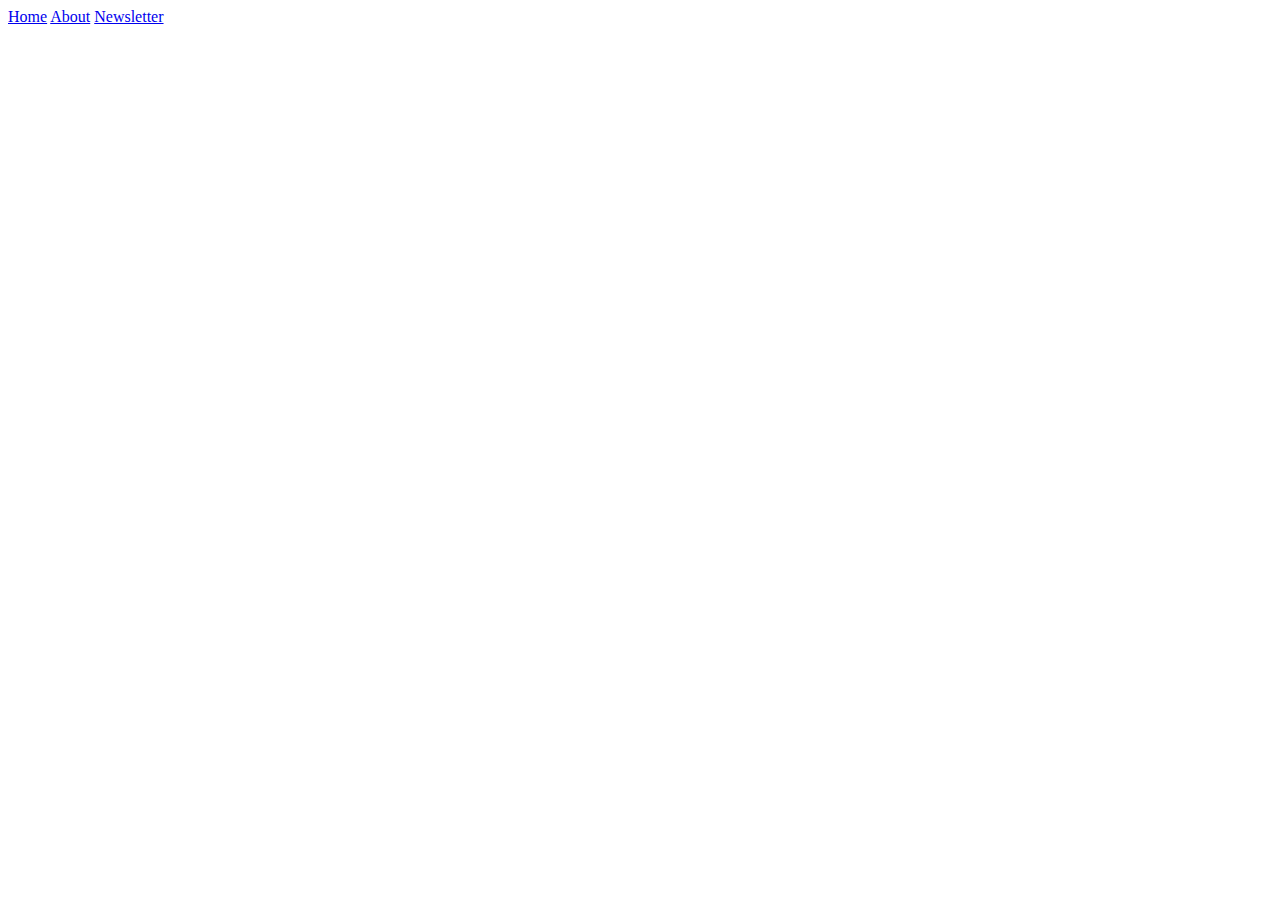
==== index.html @ 06579d29 "copied html into other files" ====
<!DOCTYPE html>
<html>
    <head>
        <meta charset="UTF-8">
        <title>Newsletter</title>
        <link href="https://fonts.googleapis.com/css?family=Merriweather:300,300i,400,400i,700|Roboto:300,300i,400,400i" rel="stylesheet">
    </head>
    <body></body>
        <header>
            <nav>
                <a href="index.html">Home</a>
                <a href="about.html">About</a>
                <a href="newsletter.html">Newsletter</a>
            </nav>
        </header>
        <main>
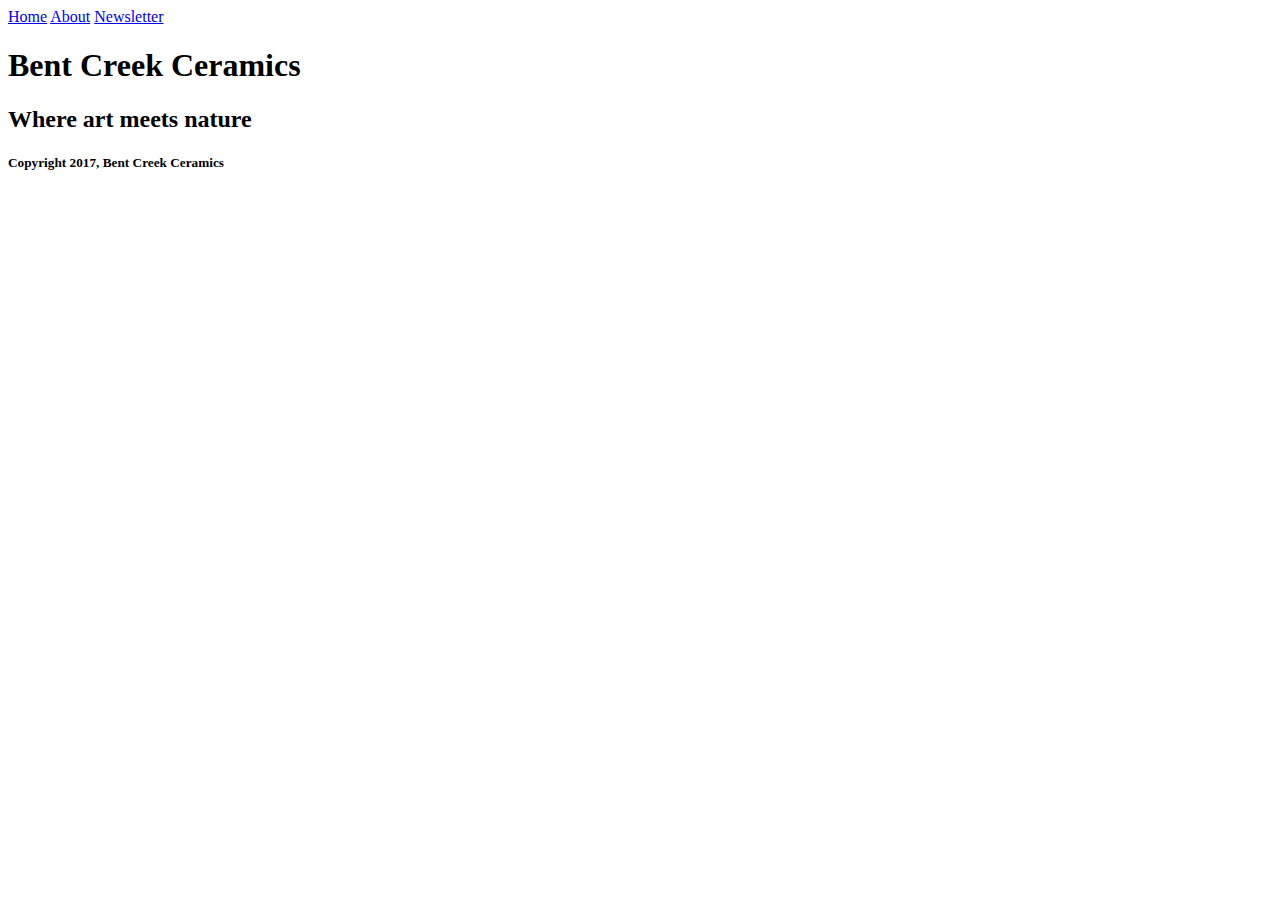
==== commit 6dc7f0fd: "added images to html" ====
--- a/index.html
+++ b/index.html
@@ -3,9 +3,10 @@
     <head>
         <meta charset="UTF-8">
         <title>Newsletter</title>
+        <link rel="stylesheet" href="style.css">
         <link href="https://fonts.googleapis.com/css?family=Merriweather:300,300i,400,400i,700|Roboto:300,300i,400,400i" rel="stylesheet">
     </head>
-    <body></body>
+    <body>
         <header>
             <nav>
                 <a href="index.html">Home</a>
@@ -13,4 +14,25 @@
                 <a href="newsletter.html">Newsletter</a>
             </nav>
         </header>
-        <main>+        <main>
+            <section>
+                <h1>Bent Creek Ceramics</h1>
+                <h2>Where art meets nature</h2>
+            </section>
+            <section>
+                <div>
+                    <div class="img1" img scr="/Users/hamiltonmoore/ironyard/front-end/week-one-project/images/optimized/product-1.jpg" alt=#></div>
+                    <div class="img2" img scr="/Users/hamiltonmoore/ironyard/front-end/week-one-project/images/optimized/product-2.jpg" alt=#></div>
+                    <div class="img3" img src="/Users/hamiltonmoore/ironyard/front-end/week-one-project/images/optimized/product-3.jpg" alt=#></div>
+                    <div class="img4" img src="/Users/hamiltonmoore/ironyard/front-end/week-one-project/images/optimized/product-4.jpg" alt=#></div>
+                    <div class="img5" img src="/Users/hamiltonmoore/ironyard/front-end/week-one-project/images/optimized/product-5.jpg" alt=#></div>
+                    <div class="img6" img src="/Users/hamiltonmoore/ironyard/front-end/week-one-project/images/optimized/product-6.jpg" alt=#></div>
+                    <div class="img7" img src="/Users/hamiltonmoore/ironyard/front-end/week-one-project/images/optimized/product-7.jpg" alt=#></div>
+                </div>
+            </section>
+        </main>
+        <footer>
+            <h5>Copyright 2017, Bent Creek Ceramics</h5>
+        </footer>
+    </body>
+</html>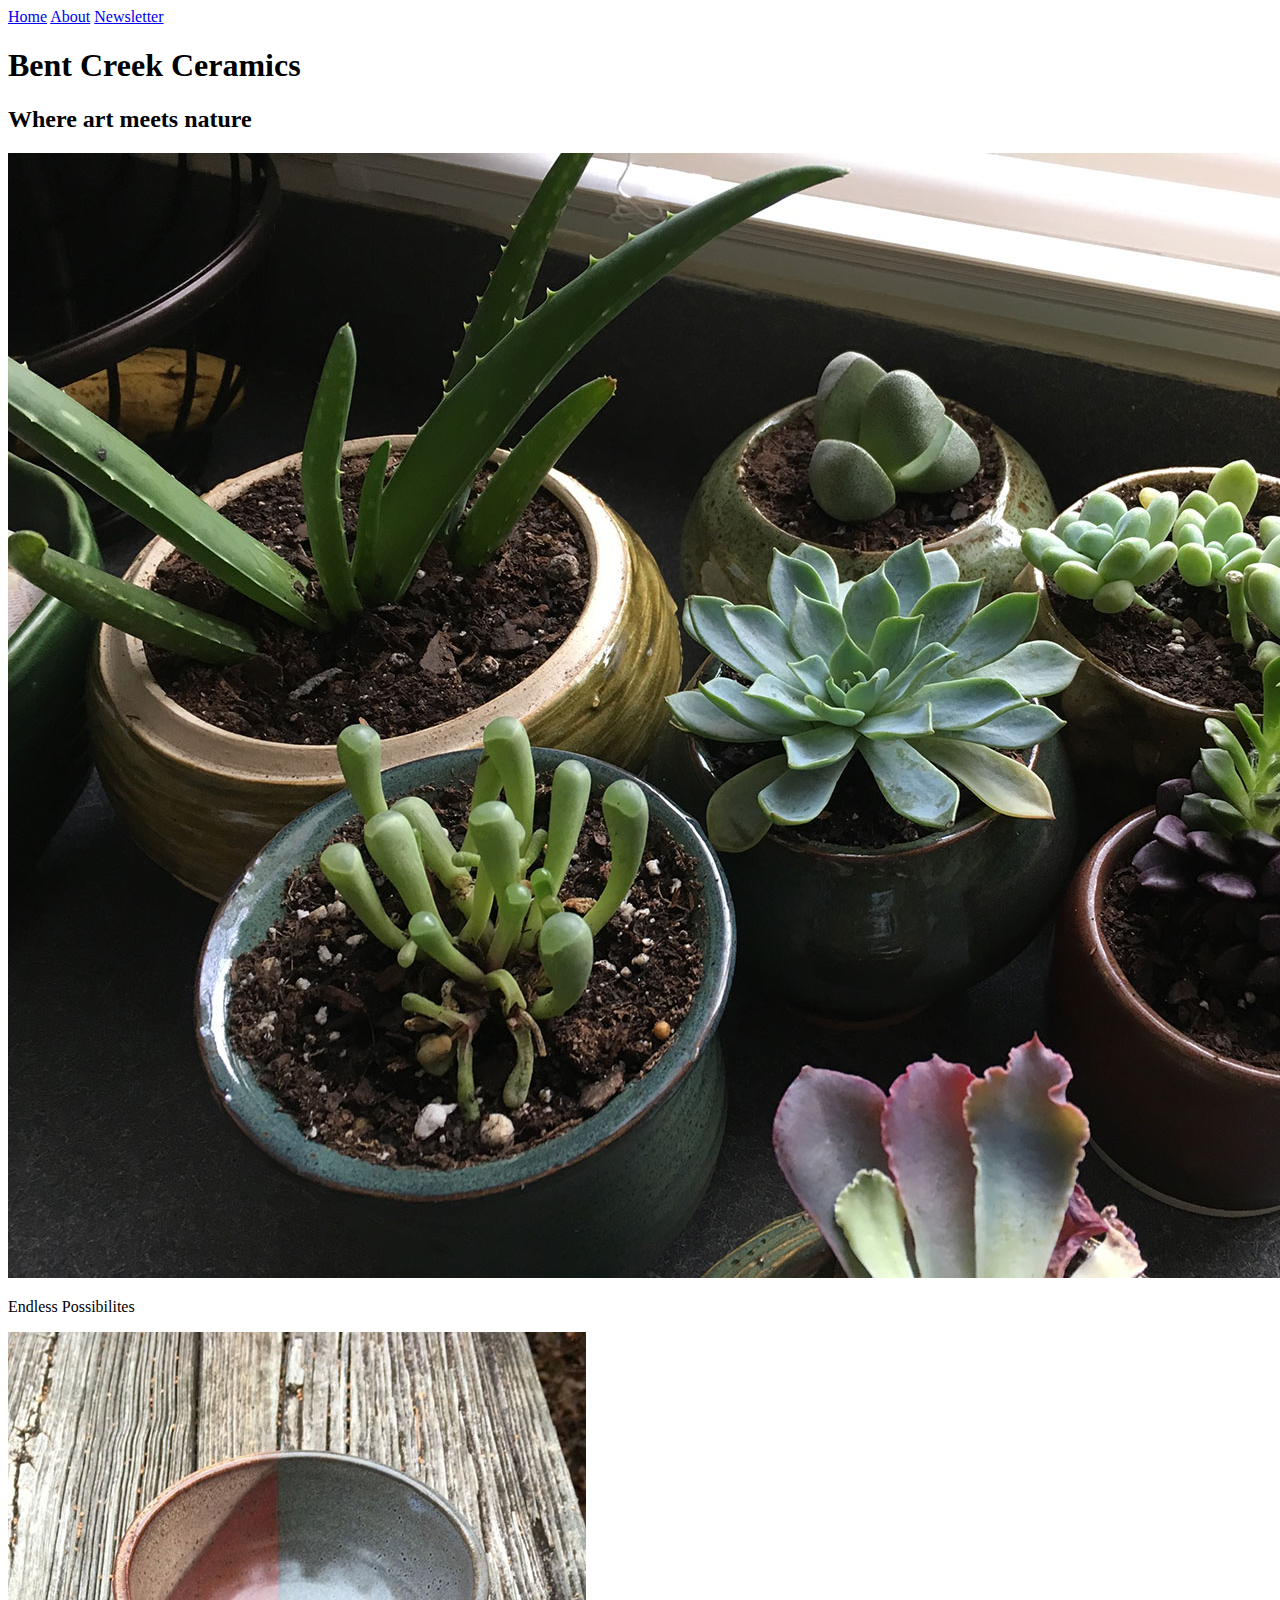
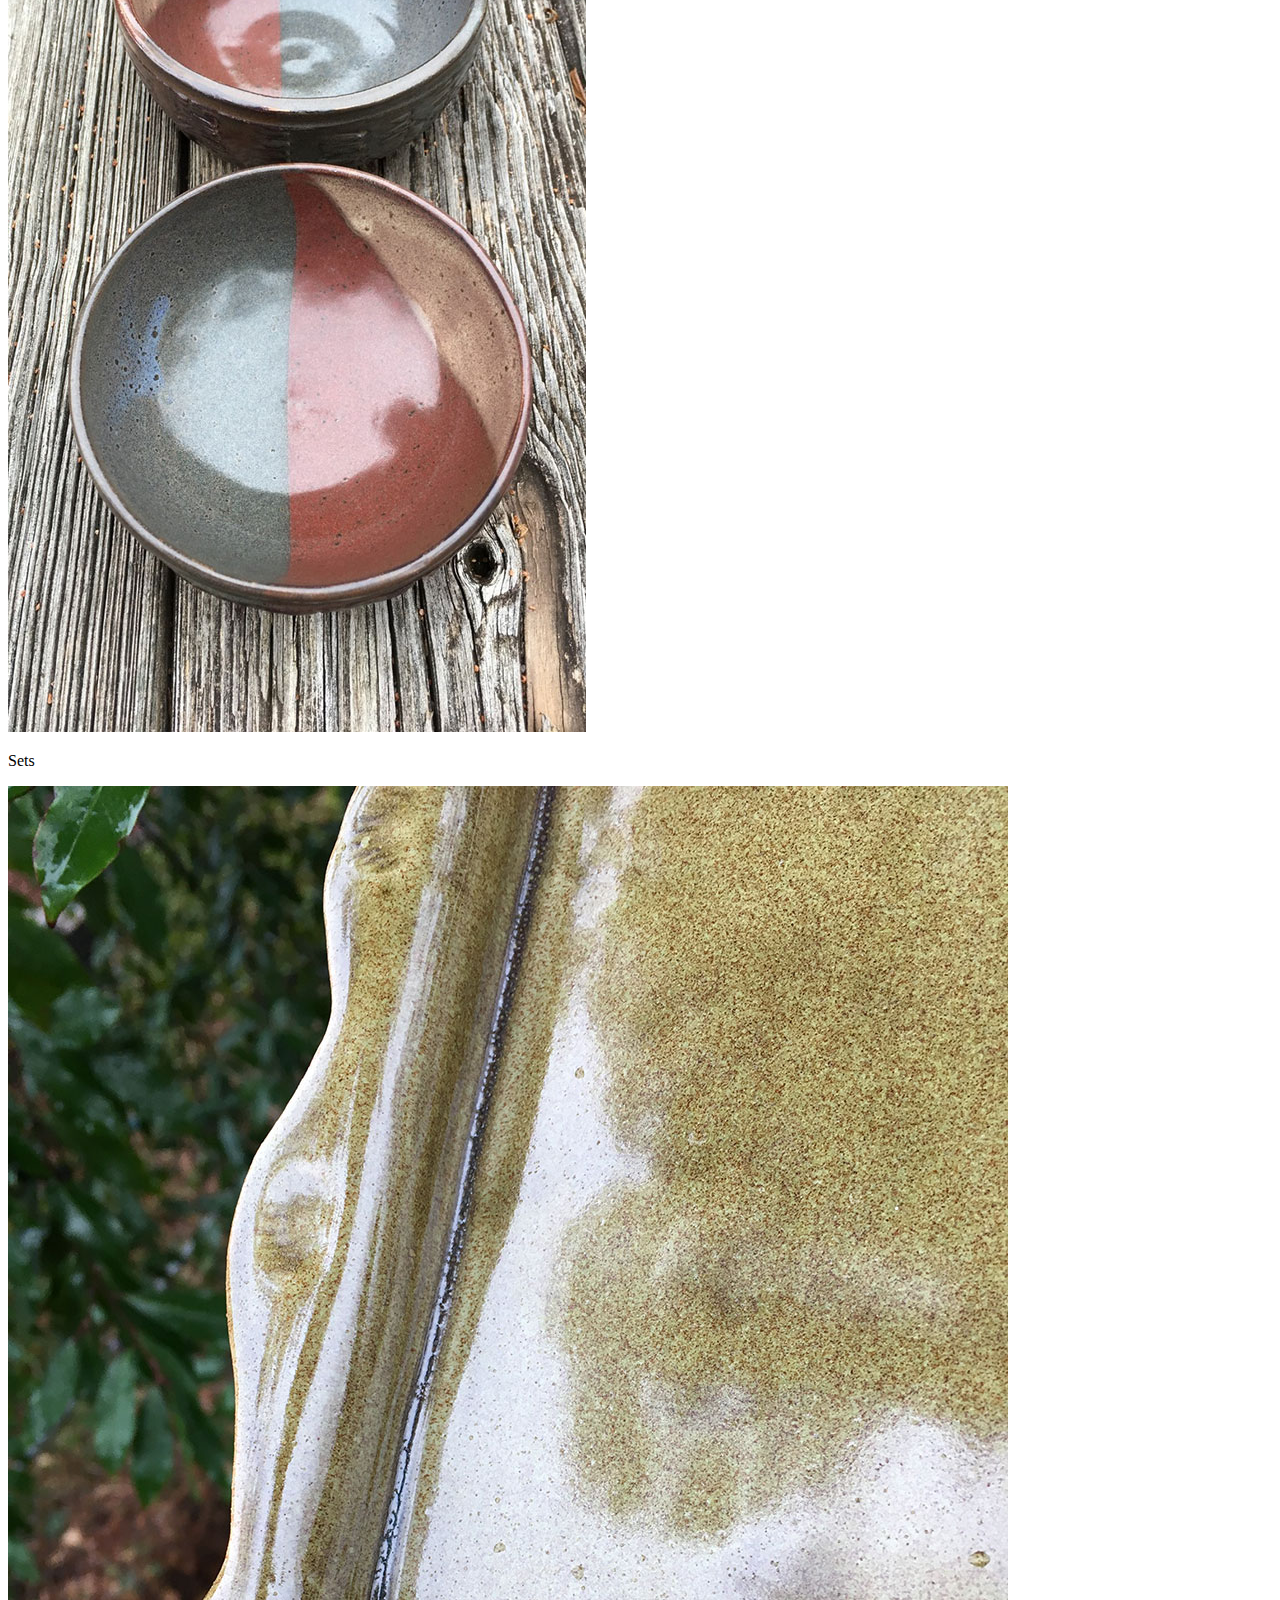
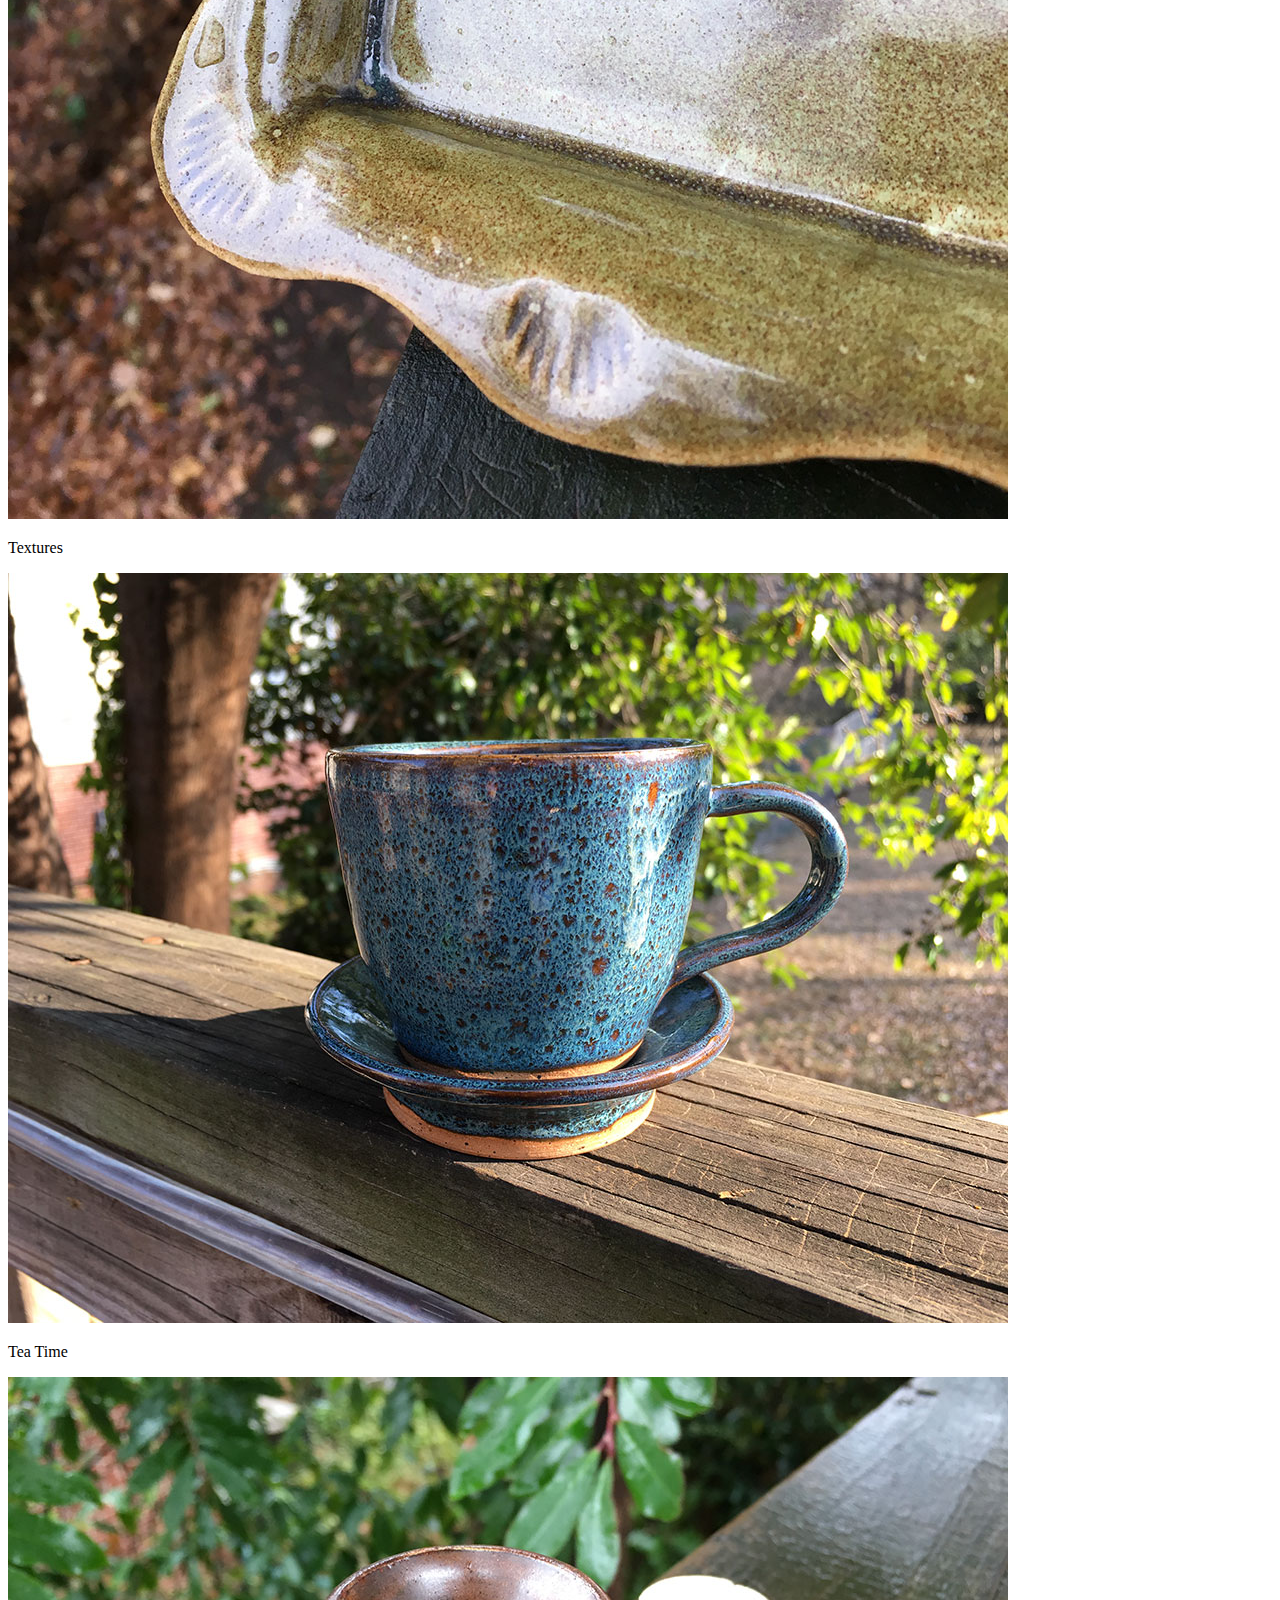
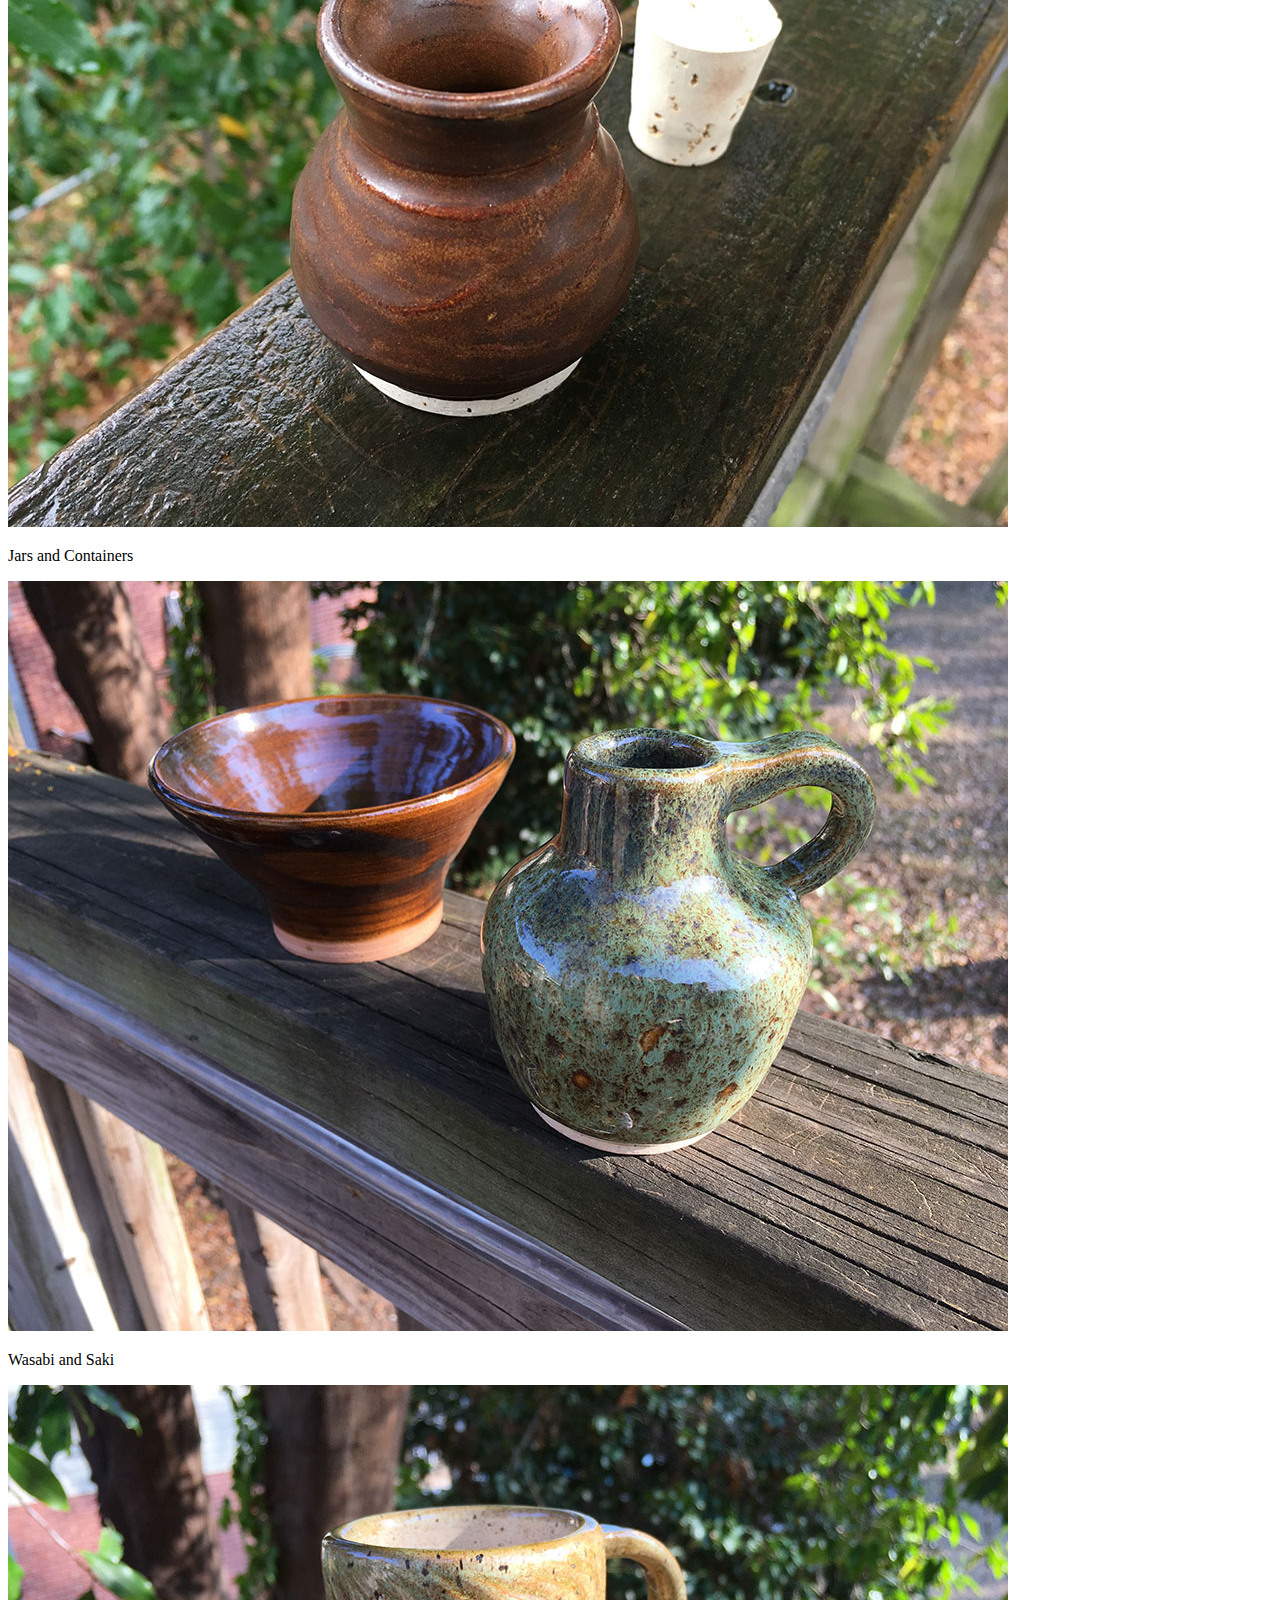
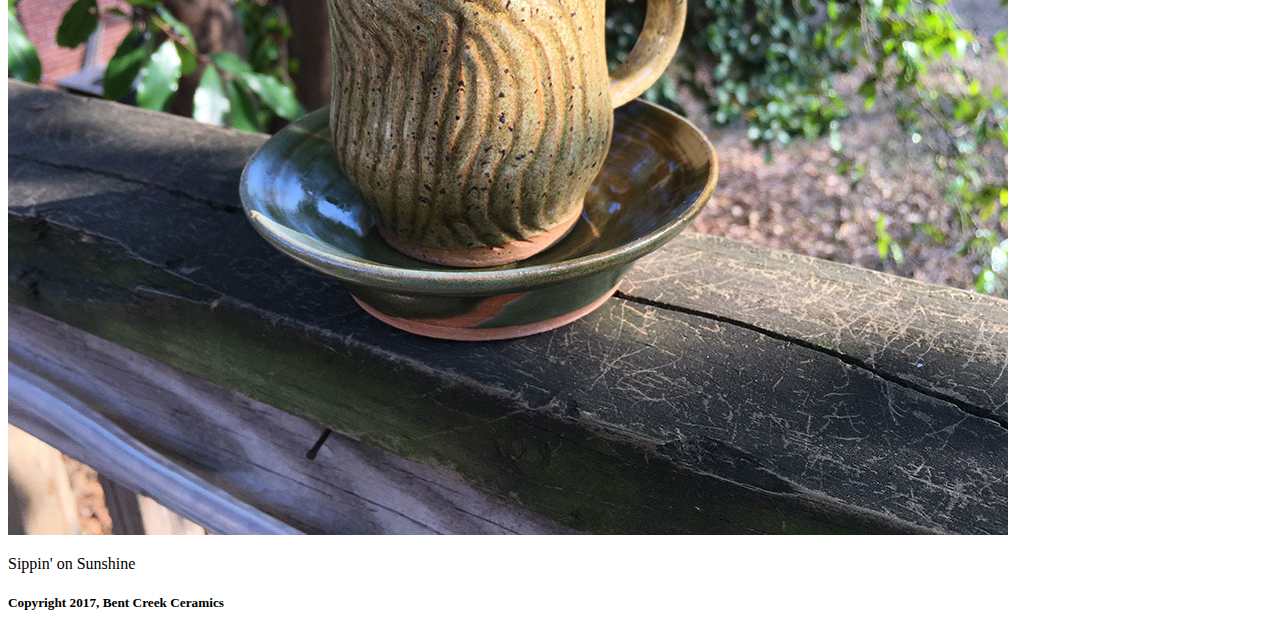
==== commit 37c1a952: "put text with words for images" ====
--- a/index.html
+++ b/index.html
@@ -21,13 +21,34 @@
             </section>
             <section>
                 <div>
-                    <div class="img1" img scr="/Users/hamiltonmoore/ironyard/front-end/week-one-project/images/optimized/product-1.jpg" alt=#></div>
-                    <div class="img2" img scr="/Users/hamiltonmoore/ironyard/front-end/week-one-project/images/optimized/product-2.jpg" alt=#></div>
-                    <div class="img3" img src="/Users/hamiltonmoore/ironyard/front-end/week-one-project/images/optimized/product-3.jpg" alt=#></div>
-                    <div class="img4" img src="/Users/hamiltonmoore/ironyard/front-end/week-one-project/images/optimized/product-4.jpg" alt=#></div>
-                    <div class="img5" img src="/Users/hamiltonmoore/ironyard/front-end/week-one-project/images/optimized/product-5.jpg" alt=#></div>
-                    <div class="img6" img src="/Users/hamiltonmoore/ironyard/front-end/week-one-project/images/optimized/product-6.jpg" alt=#></div>
-                    <div class="img7" img src="/Users/hamiltonmoore/ironyard/front-end/week-one-project/images/optimized/product-7.jpg" alt=#></div>
+                    <div class="img1">
+                        <img src="./images/optimized/product-1.jpg" alt='#'>
+                        <p>Endless Possibilites</p>
+                    </div>
+                    <div class="img2"> 
+                        <img src="./images/optimized/product-2.jpg" alt='#'>
+                        <p>Sets</p>
+                    </div>
+                    <div class="img3"> 
+                        <img src="./images/optimized/product-3.jpg" alt='#'>
+                        <p>Textures</p>
+                    </div>
+                    <div class="img4"> 
+                        <img src="./images/optimized/product-4.jpg" alt='#'>
+                        <p>Tea Time</P>
+                    </div>
+                    <div class="img5"> 
+                        <img src="./images/optimized/product-5.jpg" alt='#'>
+                        <p>Jars and Containers</p>
+                    </div>
+                    <div class="img6"> 
+                        <img src="./images/optimized/product-6.jpg" alt='#'>
+                        <p>Wasabi and Saki</p>
+                    </div>
+                    <div class="img7"> 
+                        <img src="./images/optimized/product-7.jpg" alt='#'>
+                        <p>Sippin' on Sunshine</p>
+                    </div>
                 </div>
             </section>
         </main>
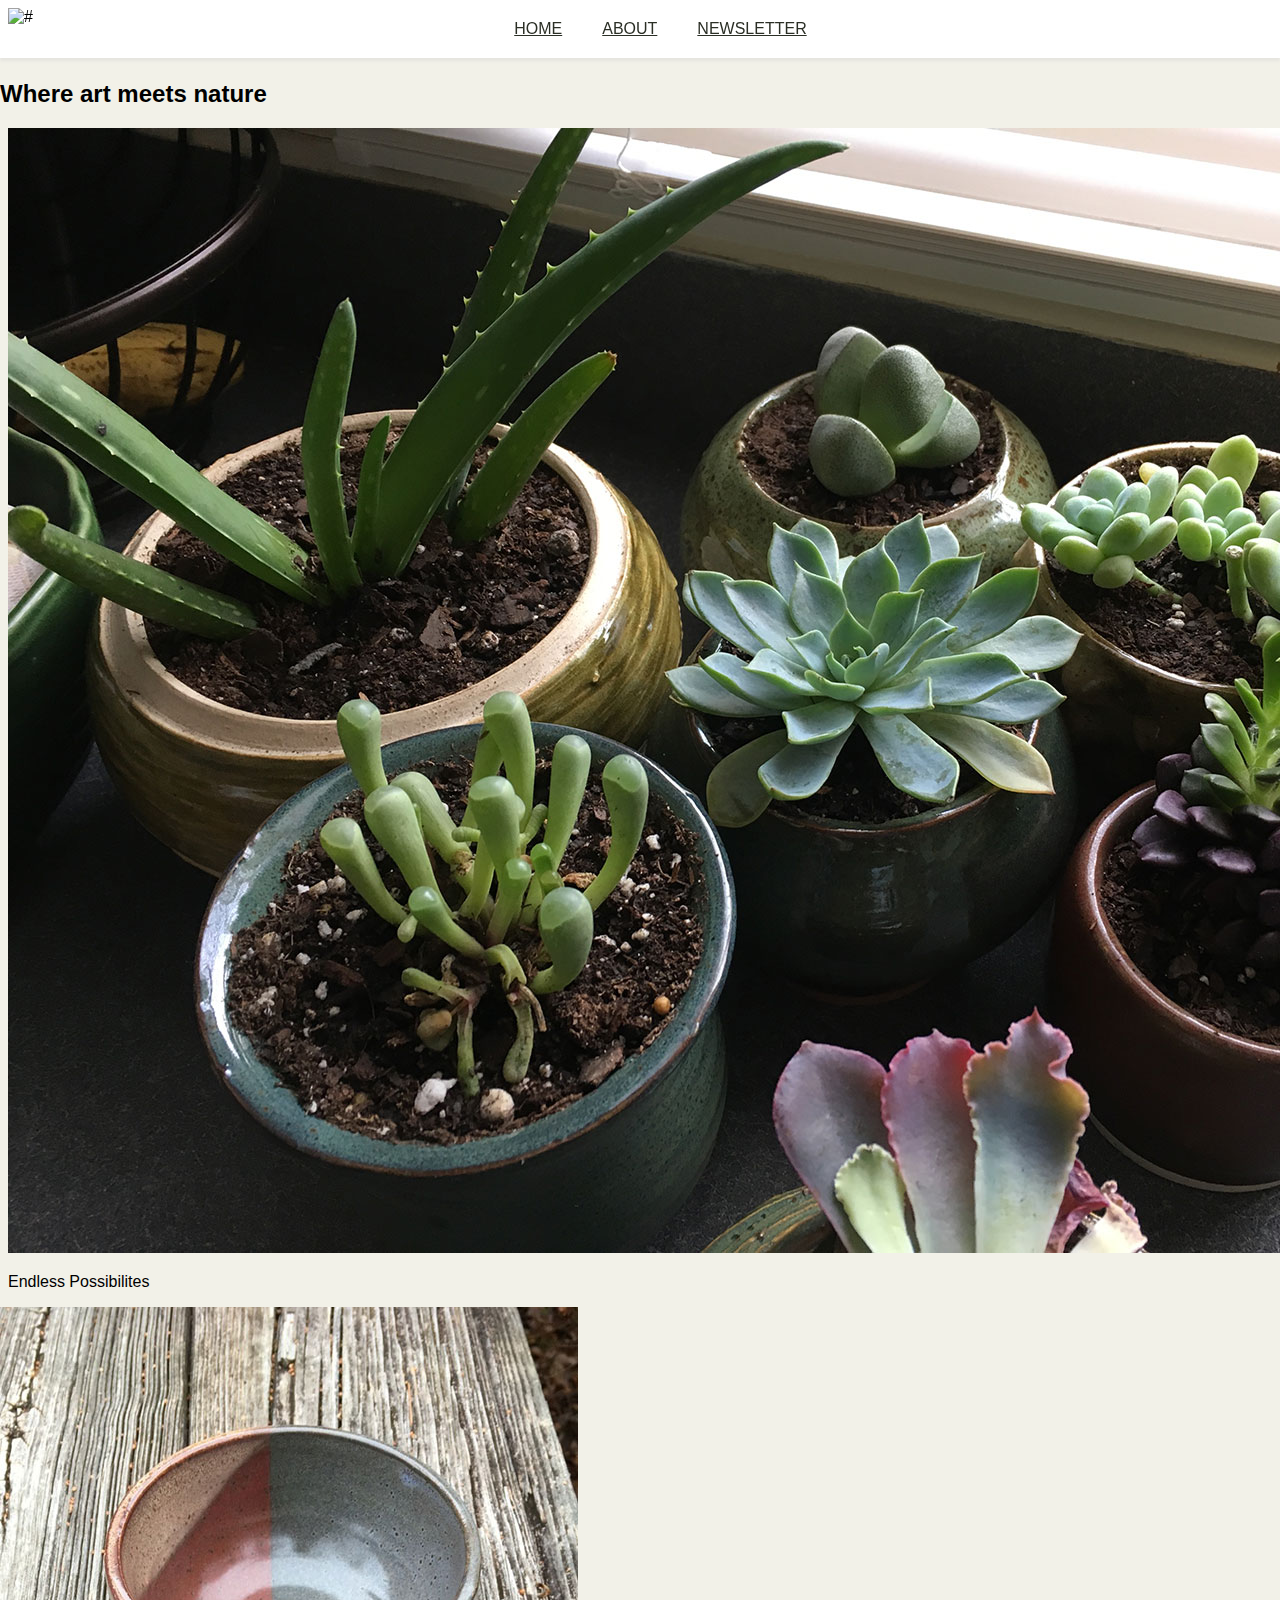
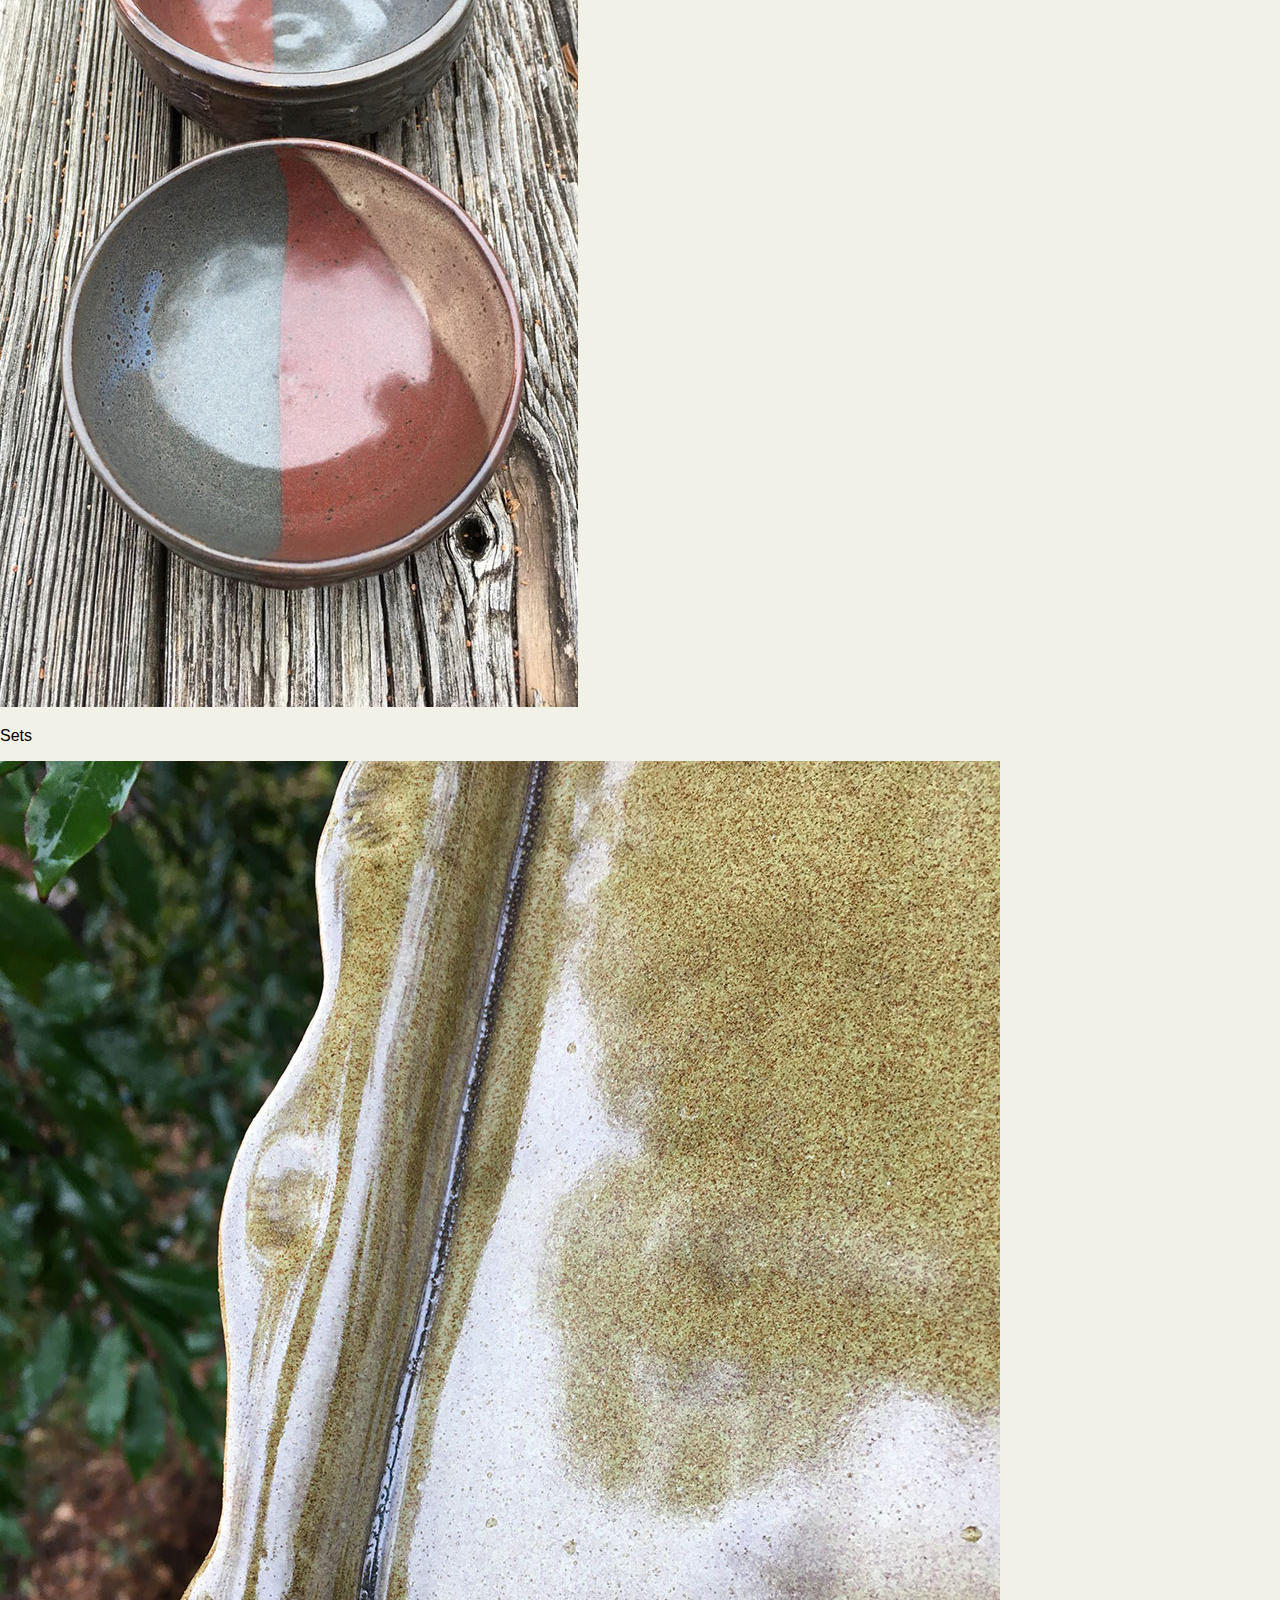
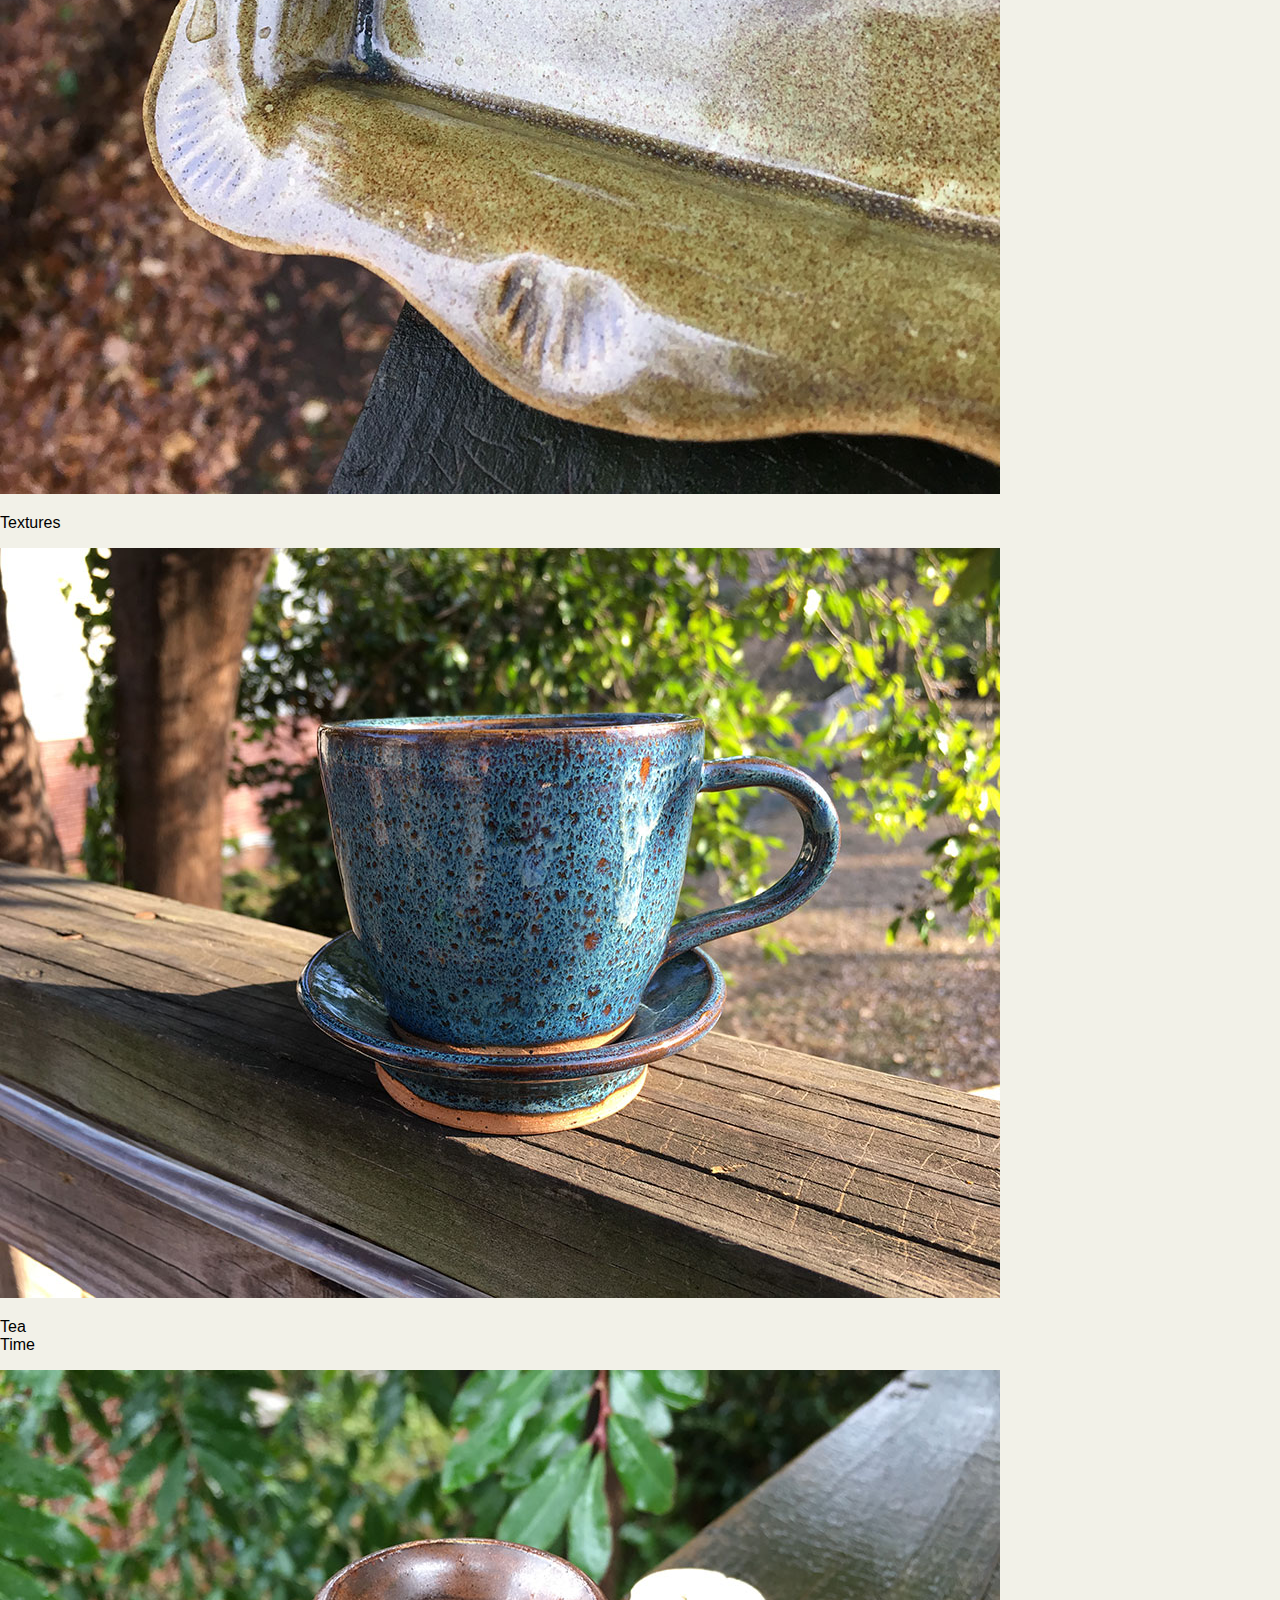
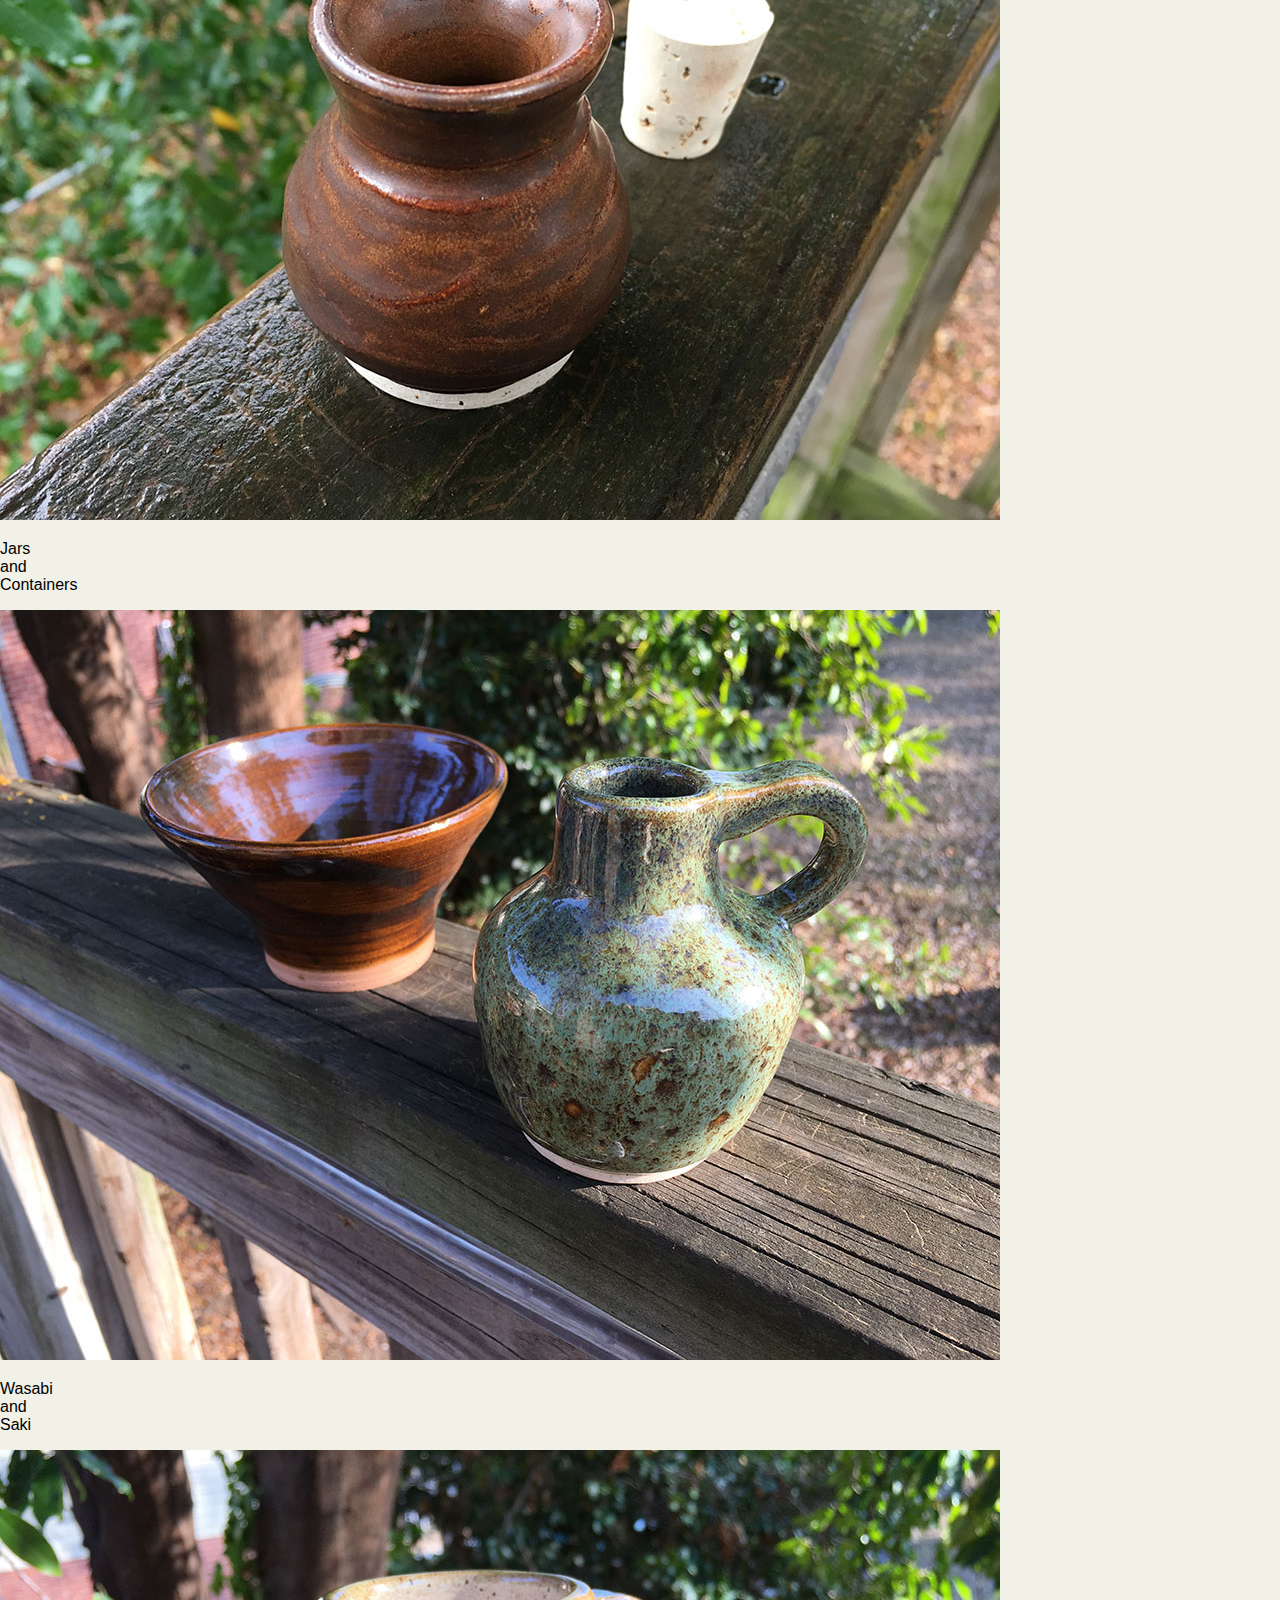
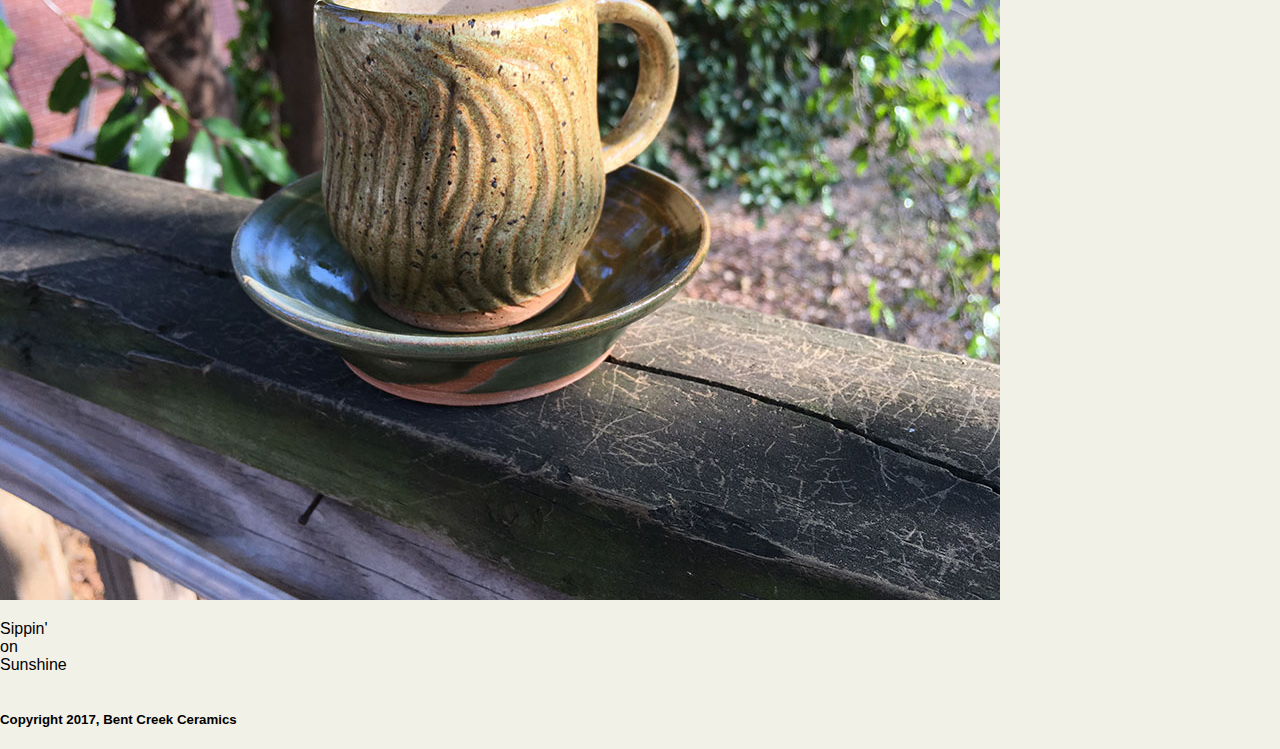
==== commit 667ddcbe: "added background image" ====
--- a/index.html
+++ b/index.html
@@ -3,15 +3,21 @@
     <head>
         <meta charset="UTF-8">
         <title>Newsletter</title>
-        <link rel="stylesheet" href="style.css">
-        <link href="https://fonts.googleapis.com/css?family=Merriweather:300,300i,400,400i,700|Roboto:300,300i,400,400i" rel="stylesheet">
+        <link rel="stylesheet" href="styles.css">
     </head>
     <body>
+        <div class="container">
         <header>
-            <nav>
+            <nav class="nav-bar">
+                <div class="nav-logo">
+                <img src="/Users/hamiltonmoore/ironyard/front-end/week-one-project/images/optimized/bent-creek-logo.png" alt=#
+                id="logo"></div>
+                <div class="nav-links">
                 <a href="index.html">Home</a>
                 <a href="about.html">About</a>
                 <a href="newsletter.html">Newsletter</a>
+                </div>
+            <div class="phantom div"></div>
             </nav>
         </header>
         <main>
@@ -55,5 +61,6 @@
         <footer>
             <h5>Copyright 2017, Bent Creek Ceramics</h5>
         </footer>
+        </div>
     </body>
 </html>--- a/styles.css
+++ b/styles.css
@@ -0,0 +1,76 @@
+body{
+    background: #F2F1E8;
+    font-family: 'Merriweather', serif;
+    font-family: 'Roboto', sans-serif;
+    margin: 0 auto;
+}
+
+header{
+    position: fixed;
+    margin: 0;
+    width: 100%;
+
+}
+nav{
+    box-shadow: 0px 3px 3px #E5E4DF; 
+}
+.nav-bar{
+    background-color: #FFFFFF;
+    display: flex;
+    justify-content: space-between;  
+}
+
+.nav-bar a{
+    color: #2B2F26;
+    padding: 20px;
+    text-transform: uppercase;
+}
+
+.nav-logo img{
+    align-self: center;
+    height: 40px;
+    width: 40px;
+    margin: .5rem;
+}
+.nav-links{
+    display:flex;
+    align-content: center;
+}
+
+.container{
+    display: flex;
+    flex-direction: column;
+    flex-wrap: wrap; 
+}
+
+.img1{
+    margin: .5rem;
+}
+
+.img2{
+    width: 5px;
+}
+
+.img3{
+    width: 5px;
+}
+
+.img4{
+    width: 5px;
+}
+
+.img5{
+    width: 5px;
+}
+
+.img6{
+    width: 5px;
+}
+
+.img7{
+    width: 5px;
+} 
+
+#newsLetterBody {
+    background-image: url("./images/optimized/background-2.jpg");
+}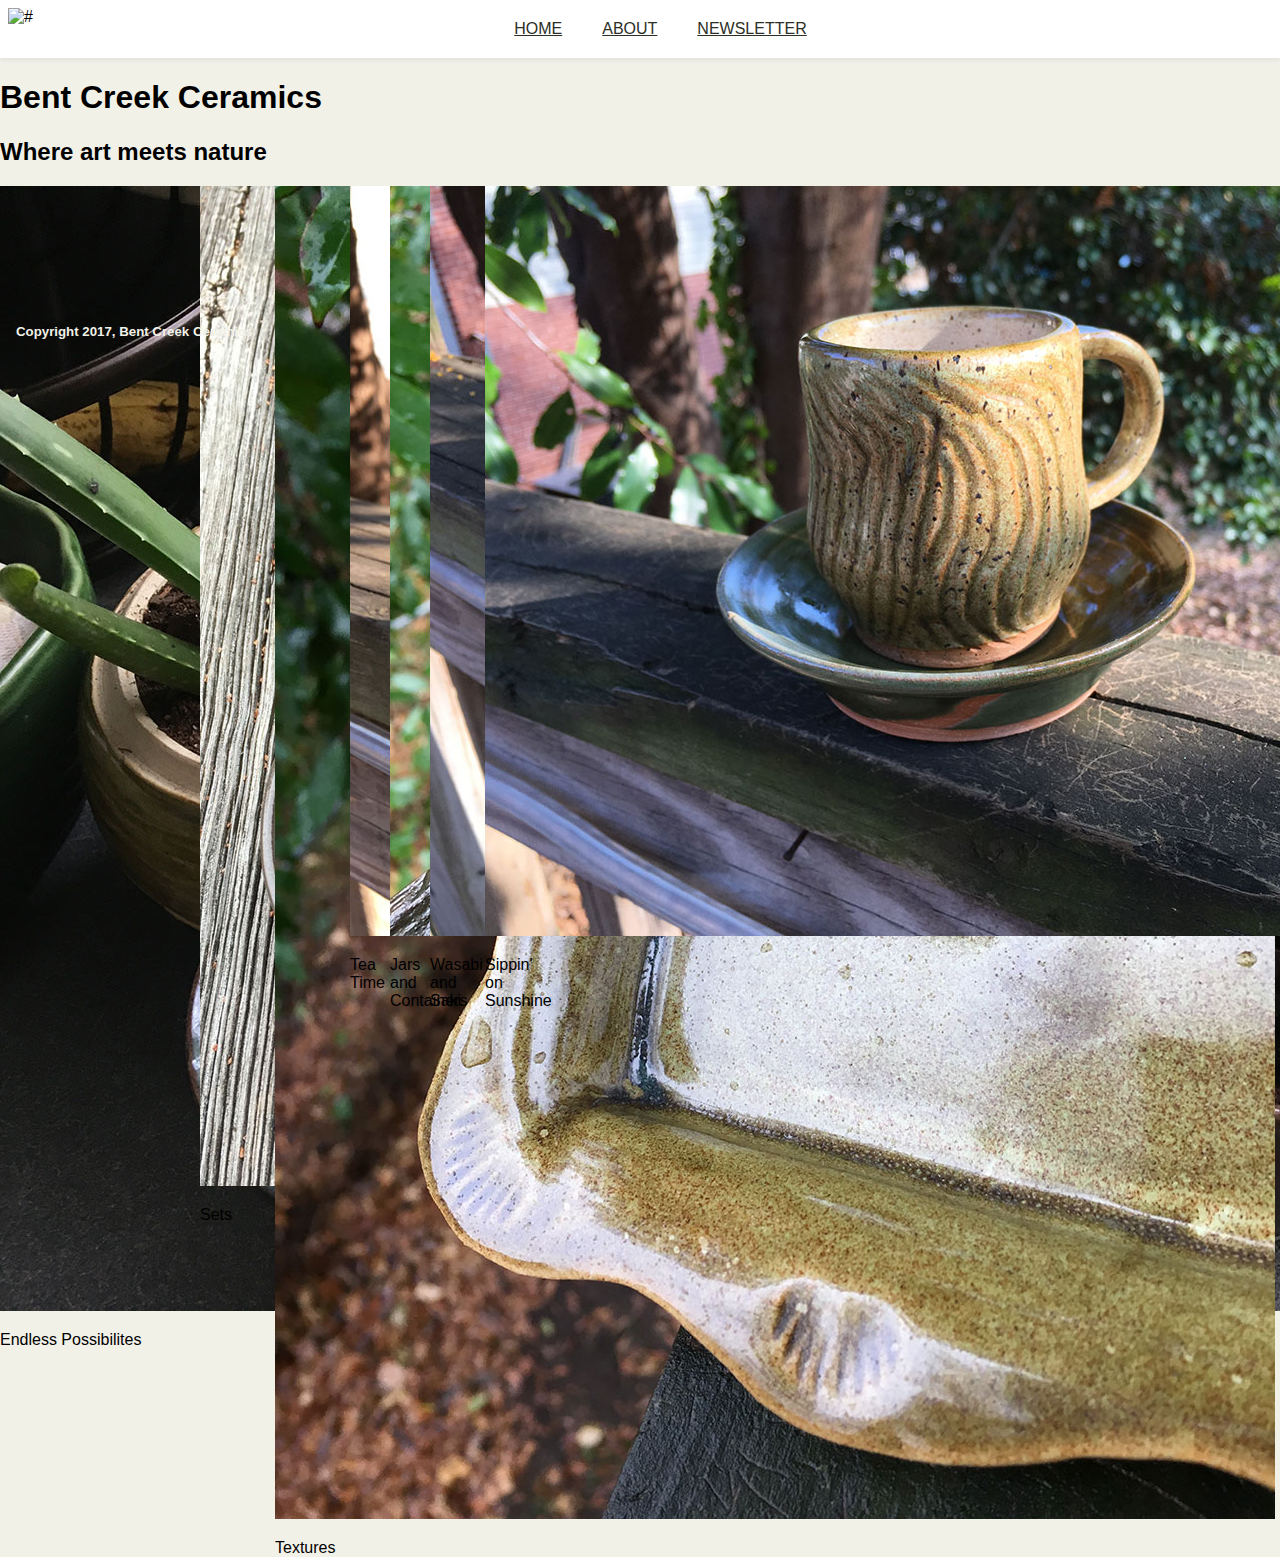
==== commit 3d821fac: "added IDs to images on HOME" ====
--- a/index.html
+++ b/index.html
@@ -26,33 +26,33 @@
                 <h2>Where art meets nature</h2>
             </section>
             <section>
-                <div>
-                    <div class="img1">
-                        <img src="./images/optimized/product-1.jpg" alt='#'>
+                <div class="imageGroup">
+                    <div class="imageHolder30">
+                        <img src="./images/optimized/product-1.jpg" alt='#'id="img1">
                         <p>Endless Possibilites</p>
                     </div>
-                    <div class="img2"> 
-                        <img src="./images/optimized/product-2.jpg" alt='#'>
+                    <div class="imageHolder50"> 
+                        <img src="./images/optimized/product-2.jpg" alt='#'id="img2">
                         <p>Sets</p>
                     </div>
-                    <div class="img3"> 
-                        <img src="./images/optimized/product-3.jpg" alt='#'>
+                    <div class="imageHolder50"> 
+                        <img src="./images/optimized/product-3.jpg" alt='#'id="img3">
                         <p>Textures</p>
                     </div>
-                    <div class="img4"> 
-                        <img src="./images/optimized/product-4.jpg" alt='#'>
+                    <div class="imageHolder10"> 
+                        <img src="./images/optimized/product-4.jpg" alt='#'id="img4">
                         <p>Tea Time</P>
                     </div>
-                    <div class="img5"> 
-                        <img src="./images/optimized/product-5.jpg" alt='#'>
+                    <div class="imageHolder10"> 
+                        <img src="./images/optimized/product-5.jpg" alt='#'id="img5">
                         <p>Jars and Containers</p>
                     </div>
-                    <div class="img6"> 
-                        <img src="./images/optimized/product-6.jpg" alt='#'>
+                    <div class="imageHolder5"> 
+                        <img src="./images/optimized/product-6.jpg" alt='#'id="img6">
                         <p>Wasabi and Saki</p>
                     </div>
-                    <div class="img7"> 
-                        <img src="./images/optimized/product-7.jpg" alt='#'>
+                    <div class="imageHolder10"> 
+                        <img src="./images/optimized/product-7.jpg" alt='#'id="img7">
                         <p>Sippin' on Sunshine</p>
                     </div>
                 </div>
--- a/styles.css
+++ b/styles.css
@@ -3,12 +3,13 @@
     font-family: 'Merriweather', serif;
     font-family: 'Roboto', sans-serif;
     margin: 0 auto;
+    font-weight: none;
 }
 
-header{
-    position: fixed;
+ header{
+    /* position: fixed; */
     margin: 0;
-    width: 100%;
+    width: 100%; 
 
 }
 nav{
@@ -37,40 +38,56 @@
     align-content: center;
 }
 
-.container{
+ /* .container{
     display: flex;
     flex-direction: column;
     flex-wrap: wrap; 
+}  */
+
+ .imageGroup{
+    display: flex;
+    /* flex-wrap: wrap;
+    justify-content: space-between; */
+} 
+ .imageHolder30{
+    width: 200px;
+    height: 100px;
 }
 
-.img1{
-    margin: .5rem;
+.imageHolder50{
+    width: 75px;
+    height: 100px;
+} 
+
+.imageHolder10{
+    width: 40px;
+    height: 100px;
+}  
+
+.imageHolder5{
+    width: 55px;
+    height: 100px;
 }
 
-.img2{
-    width: 5px;
+ 
+ #newsLetterBody {
+    background-image: url("./images/optimized/background-2.jpg"); 
+    background-size: 100%;
+} 
+
+form{
+    position: relative;
+    top: 200px;
+    background-color: white;
 }
 
-.img3{
-    width: 5px;
+footer{
+    color: #F2F1E8;
+    padding: 1rem;
+    background-color: #131511;
 }
 
-.img4{
-    width: 5px;
-}
-
-.img5{
-    width: 5px;
-}
-
-.img6{
-    width: 5px;
-}
-
-.img7{
-    width: 5px;
-} 
-
-#newsLetterBody {
-    background-image: url("./images/optimized/background-2.jpg");
-}+ /* #img1{
+    width: 100px;
+    height: 100px; 
+}  */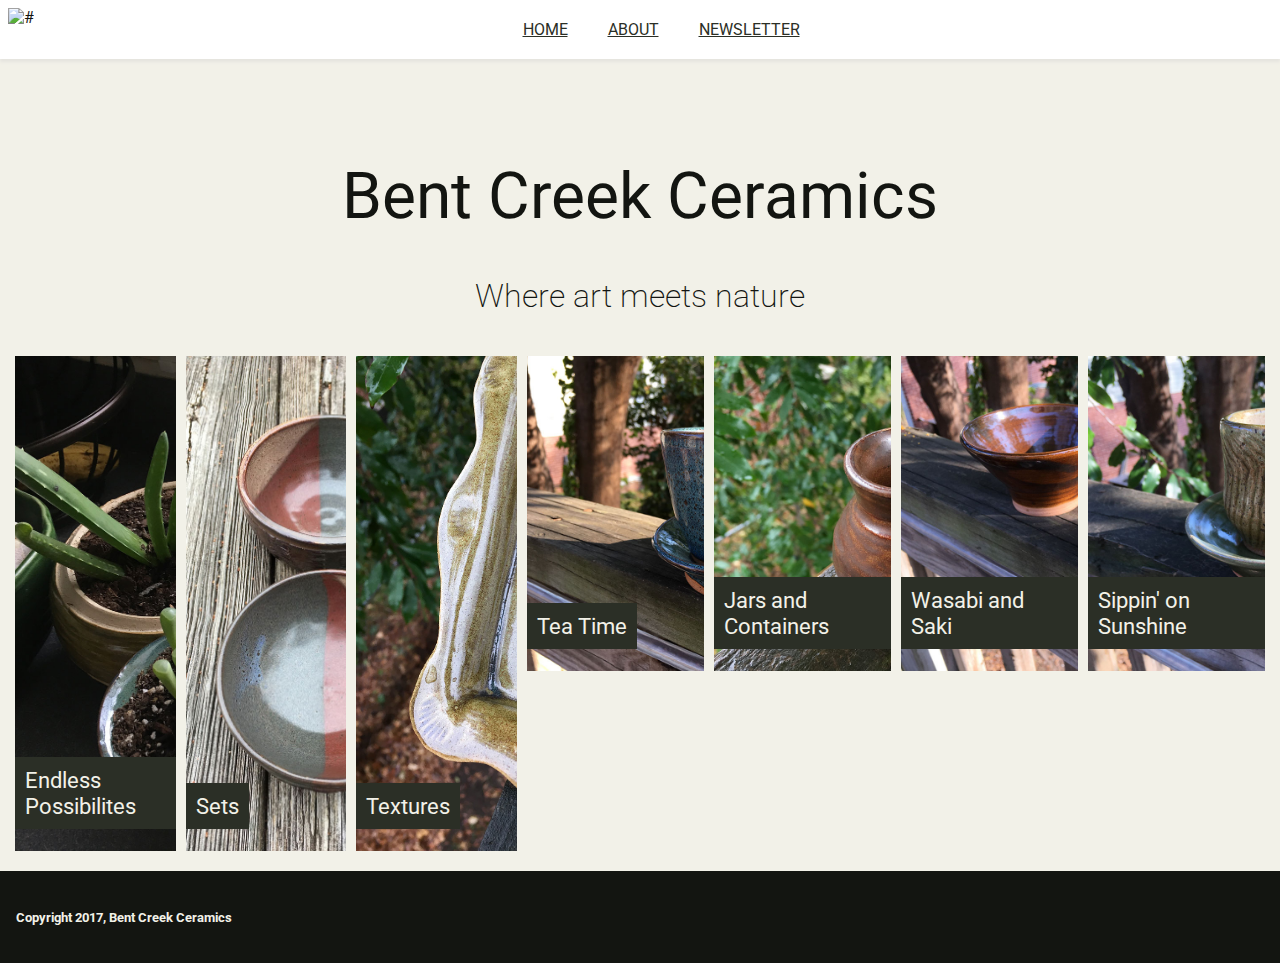
==== commit 0c096a5b: "added and changed image structure" ====
--- a/index.html
+++ b/index.html
@@ -4,6 +4,7 @@
         <meta charset="UTF-8">
         <title>Newsletter</title>
         <link rel="stylesheet" href="styles.css">
+        <link href="https://fonts.googleapis.com/css?family=Merriweather:300,300i,400,400i,700|Roboto:300,300i,400,400i" rel="stylesheet">
     </head>
     <body>
         <div class="container">
@@ -26,36 +27,46 @@
                 <h2>Where art meets nature</h2>
             </section>
             <section>
-                <div class="imageGroup">
-                    <div class="imageHolder30">
-                        <img src="./images/optimized/product-1.jpg" alt='#'id="img1">
+                <div class="productImages">
+                  <div class="row">
+                    <div class="box" id="Endless">
                         <p>Endless Possibilites</p>
                     </div>
-                    <div class="imageHolder50"> 
-                        <img src="./images/optimized/product-2.jpg" alt='#'id="img2">
+                    <div class="box" id="Sets">
                         <p>Sets</p>
                     </div>
-                    <div class="imageHolder50"> 
-                        <img src="./images/optimized/product-3.jpg" alt='#'id="img3">
+                    <div class="box" id="Textures">
                         <p>Textures</p>
                     </div>
-                    <div class="imageHolder10"> 
-                        <img src="./images/optimized/product-4.jpg" alt='#'id="img4">
+                    <div class="row">
+                    <div class="sm-box" id="Teatime">
                         <p>Tea Time</P>
                     </div>
-                    <div class="imageHolder10"> 
-                        <img src="./images/optimized/product-5.jpg" alt='#'id="img5">
+                    <div class="sm-box" id="Jars">
                         <p>Jars and Containers</p>
                     </div>
-                    <div class="imageHolder5"> 
-                        <img src="./images/optimized/product-6.jpg" alt='#'id="img6">
+                    <div class="sm-box" id="Wasabi">
                         <p>Wasabi and Saki</p>
                     </div>
-                    <div class="imageHolder10"> 
-                        <img src="./images/optimized/product-7.jpg" alt='#'id="img7">
+                    <div class="sm-box" id="Sippin">
                         <p>Sippin' on Sunshine</p>
                     </div>
+                    </div>
                 </div>
+                <!-- <div class="top-row">
+            <ul class="imagesTop">
+                <li class="product-1"><img src="./images/optimized/product-1.jpg" alt="picture" height="100%" width="100%"></li><p>Endless Possibilites</p>
+                <li class="product-2"><img src="./images/optimized/product-2.jpg" alt="Product 2" height="100%" width="100%"></li><p>Sets</p>
+                <li class="product-3"> <img src="./images/optimized/product-3.jpg" alt="Product 3" height="100%" width="100%"></li><p>Textures</p>
+            </ul>
+                </div>
+                <div class="bottom-row">
+            <ul class="imagesBottom">
+                <li class="product-4"><img src="./images/optimized/product-4.jpg" alt="picture4" height="100%" width="100%"></li><p>Tea Time</P>
+                <li class="product-5"><img src="./images/optimized/product-5.jpg" alt="picture5" height="100%" width="100%"></li><p>Jars and Containers</p>
+                <li class="product-6"><img src="./images/optimized/product-6.jpg" alt="picture6" height="100%" width="100%"></li><p>Wasabi and Saki</p>
+                <li class="product-7"><img src="./images/optimized/product-7.jpg" alt="picture7" height="100%" width="100%"></li><p>Sippin' on Sunshine</p>
+                </div> -->
             </section>
         </main>
         <footer>
--- a/styles.css
+++ b/styles.css
@@ -2,8 +2,8 @@
     background: #F2F1E8;
     font-family: 'Merriweather', serif;
     font-family: 'Roboto', sans-serif;
+    color: #131511;
     margin: 0 auto;
-    font-weight: none;
 }
 
  header{
@@ -44,12 +44,12 @@
     flex-wrap: wrap; 
 }  */
 
- .imageGroup{
+ /* .imageGroup{
     display: flex;
     /* flex-wrap: wrap;
     justify-content: space-between; */
-} 
- .imageHolder30{
+
+ /* .imageHolder30{
     width: 200px;
     height: 100px;
 }
@@ -66,28 +66,152 @@
 
 .imageHolder5{
     width: 55px;
-    height: 100px;
-}
+    height: 100px; */ 
+
 
  
- #newsLetterBody {
+  #newsLetterBody {
     background-image: url("./images/optimized/background-2.jpg"); 
-    background-size: 100%;
-} 
-
-form{
-    position: relative;
-    top: 200px;
-    background-color: white;
-}
-
-footer{
+    background-size: 100%; 
+}  
+
+  form{
+    top: 500px;
+    background-color: white; 
+    margin-right: 200px;
+    margin-left: 200px;
+
+}  
+
+  footer{
     color: #F2F1E8;
-    padding: 1rem;
+    padding: 1rem; 
     background-color: #131511;
-}
+}  
 
  /* #img1{
     width: 100px;
     height: 100px; 
-}  */+}  */
+
+/* About section Specific:*/ 
+ .firstSection{
+    margin: 160px;
+} 
+.quote{
+    margin: 160px;
+}
+.Facilities{
+    margin: 160px;
+}
+.Table{
+    margin: 160px;
+}
+h1{
+    font-size: 4rem;
+    text-align: center;
+    font-weight: 400;
+    margin-top: 100px; 
+}
+h2{
+    font-size: 2rem;
+    text-align: center;
+    font-weight: 200;
+    margin-top: 15px;
+}
+h4{
+    font-size: 2rem;
+    text-align: center;
+    font-weight: 200;
+    margin-top: 10px;
+}
+
+ #roomToGrow{
+    overflow: hidden; 
+    height: 400px; 
+} 
+.birdHouseImg{
+    float: left;
+    margin-right: 20px;
+    margin-bottom: 20px; 
+}
+
+/*home*/
+
+.productImages{
+  width: 100%;
+  margin: 0 auto;
+  padding: 10px;
+  box-sizing: border-box;
+}
+.productImages .row{
+    display: flex;
+    justify-content: space-between;
+    margin-bottom: 5px;
+}
+.row p{
+    background-color: #2B2F26;
+    color: #F2F1E8;
+    padding: 10px;
+    align-self: flex-end;
+    font-size: 1.4em;
+}
+.box{
+    display: flex;
+    flex: 1;
+    height: 55vh;
+    margin: 5px;
+}
+.sm-box{
+    display: flex;
+    flex: 1;
+    height: 35vh;
+    margin: 5px;
+
+}
+.imageHolder:nth-child(3){
+    flex: 2;
+}
+
+
+#Endless{
+    background-image: url("./images/optimized/product-1.jpg");
+    background-size: cover;
+}
+#Sets{
+    background-image: url("./images/optimized/product-2.jpg");
+    background-size: cover;
+}
+#Textures{
+    background-image: url("./images/optimized/product-3.jpg");
+    background-size: cover;
+}    
+#Teatime{
+    background-image: url("./images/optimized/product-4.jpg");
+    background-size: cover;
+}
+#Jars{
+    background-image: url("./images/optimized/product-5.jpg");
+    background-size: cover;
+}
+#Wasabi{
+    background-image: url("./images/optimized/product-6.jpg");
+    background-size: cover;
+}
+#Sippin{
+    background-image: url("./images/optimized/product-7.jpg");
+    background-size: cover;
+}
+
+/* specific to newsletter*/
+
+input [type=text] {
+    border: none;
+    border-bottom: 2px solid #968772;
+}
+input[type=submit] {
+    padding: 10px;
+    color: white;
+    background-color: #968772;
+    border: none;
+}
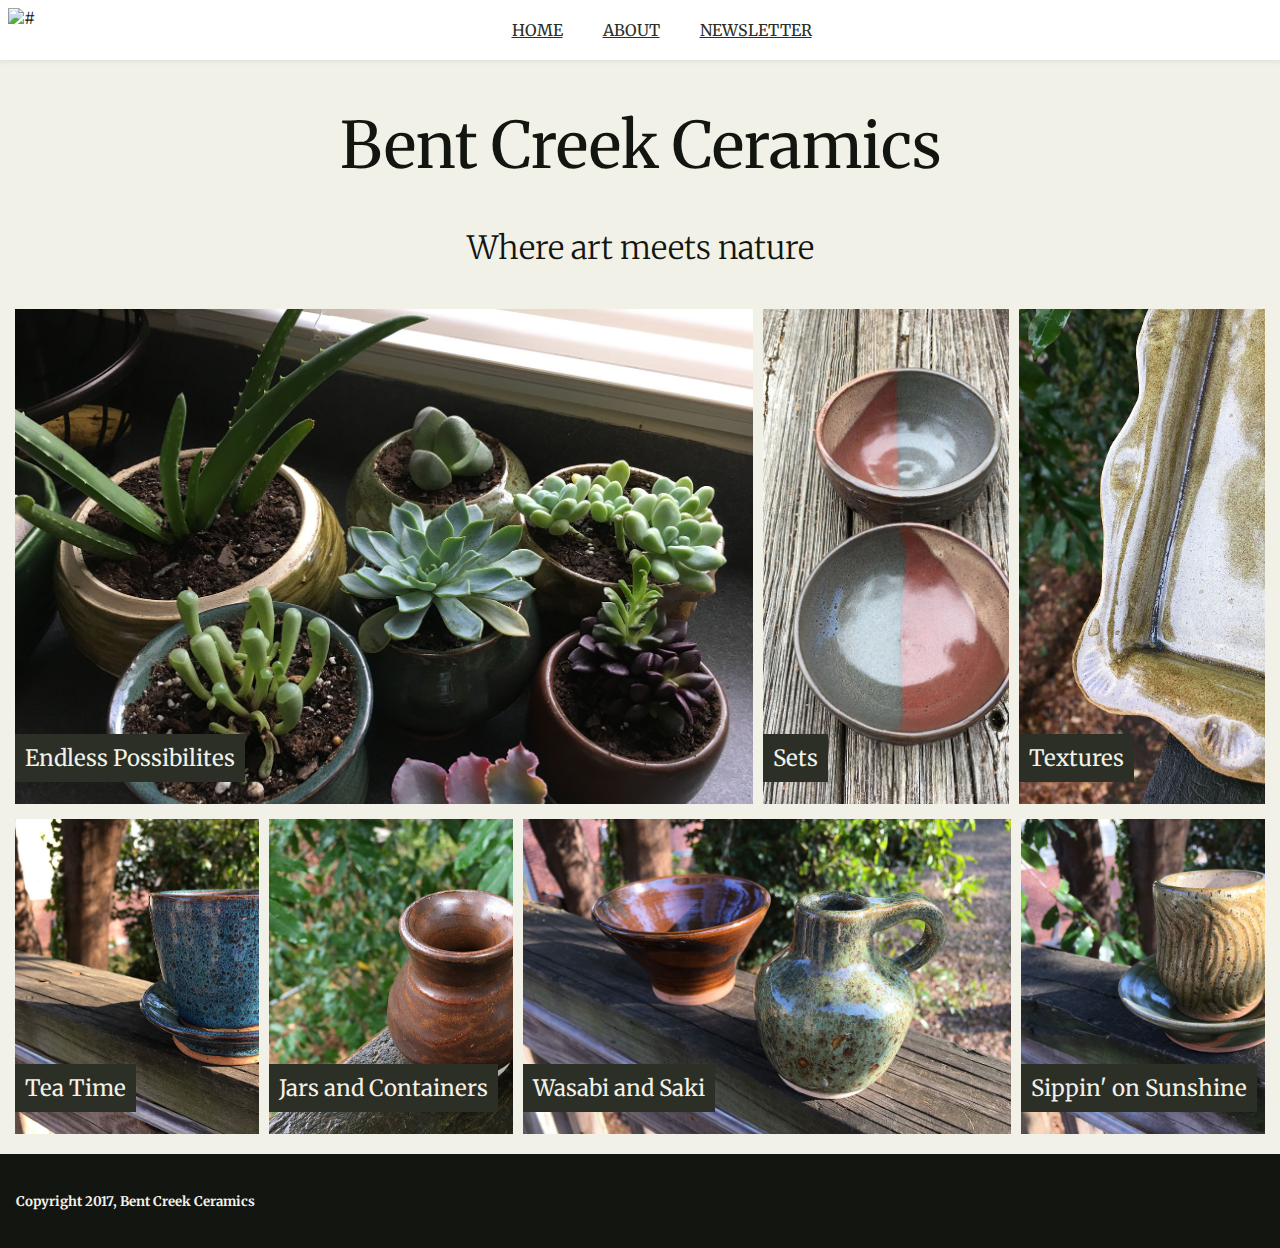
==== commit b1526ffe: "solved newsletterpg" ====
--- a/index.html
+++ b/index.html
@@ -38,6 +38,7 @@
                     <div class="box" id="Textures">
                         <p>Textures</p>
                     </div>
+                </div>
                     <div class="row">
                     <div class="sm-box" id="Teatime">
                         <p>Tea Time</P>
--- a/styles.css
+++ b/styles.css
@@ -1,7 +1,6 @@
 body{
     background: #F2F1E8;
-    font-family: 'Merriweather', serif;
-    font-family: 'Roboto', sans-serif;
+    font-family: 'Merriweather', 'Roboto', serif;
     color: #131511;
     margin: 0 auto;
 }
@@ -75,7 +74,7 @@
     background-size: 100%; 
 }  
 
-  form{
+form{
     top: 500px;
     background-color: white; 
     margin-right: 200px;
@@ -83,9 +82,9 @@
 
 }  
 
-  footer{
+footer{
     color: #F2F1E8;
-    padding: 1rem; 
+    padding: 1rem;
     background-color: #131511;
 }  
 
@@ -96,28 +95,42 @@
 
 /* About section Specific:*/ 
  .firstSection{
-    margin: 160px;
+    margin: 20px 150px;
+    font-size: 16px;
+    line-height: 2.5rem;
 } 
 .quote{
-    margin: 160px;
+    margin: 60px 150px;
+    padding-left: 20px;
+    font-size: 21px;
+    line-height: 2.5rem;
+    border-left: 2.5px solid #968772;
 }
 .Facilities{
-    margin: 160px;
+    margin: 20px 150px;
+    font-size: 16px;
+    line-height: 2.5rem;
+}
+.History{
+    margin: 20px 150px;
+    font-size: 16px;
+    line-height: 2.5rem;
 }
 .Table{
-    margin: 160px;
+    margin: 20px 150px;
+    font-size: 16px;
+    line-height: 2.5rem;
 }
 h1{
     font-size: 4rem;
     text-align: center;
     font-weight: 400;
-    margin-top: 100px; 
+    margin-top: 45px; 
 }
 h2{
     font-size: 2rem;
     text-align: center;
     font-weight: 200;
-    margin-top: 15px;
 }
 h4{
     font-size: 2rem;
@@ -138,18 +151,20 @@
 
 /*home*/
 
+
+
 .productImages{
   width: 100%;
   margin: 0 auto;
   padding: 10px;
-  box-sizing: border-box;
+  box-sizing: border-box
 }
 .productImages .row{
     display: flex;
     justify-content: space-between;
     margin-bottom: 5px;
 }
-.row p{
+.productImages p{
     background-color: #2B2F26;
     color: #F2F1E8;
     padding: 10px;
@@ -167,9 +182,11 @@
     flex: 1;
     height: 35vh;
     margin: 5px;
-
-}
-.imageHolder:nth-child(3){
+}
+.box:first-child {
+    flex: 3;
+}
+.sm-box:nth-child(3){
     flex: 2;
 }
 
@@ -205,13 +222,25 @@
 
 /* specific to newsletter*/
 
-input [type=text] {
+input[type=text], input[type=email] {
+    /* display: flex;
+    justify-content: center; */
+    margin-left: 50px;
+    font-size: 21px;
+    box-sizing: border-box;
     border: none;
     border-bottom: 2px solid #968772;
-}
+    width: 80%;
+    padding: 12px 20px;
+}
+
 input[type=submit] {
-    padding: 10px;
+    display: block;
+    padding: 20px;
     color: white;
     background-color: #968772;
     border: none;
-}
+    font-size: 16px;
+    margin: 0 auto;
+    margin-top: 20px;
+}
